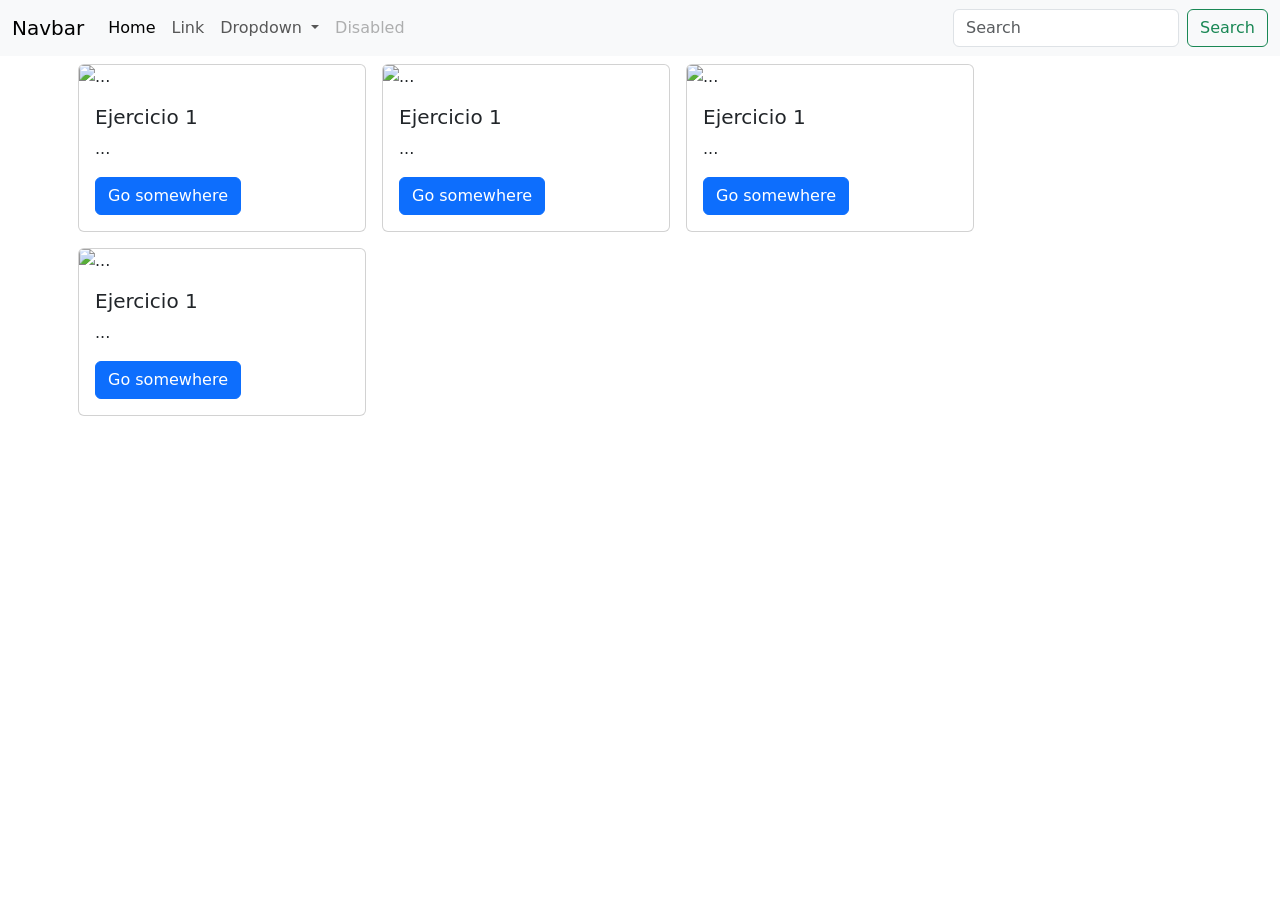
==== 02_condiciones_compuertas/index.html @ 354ea85e "new" ====
<!-- Inicio -->
<!DOCTYPE html>
<!-- Idioma -->
<html lang="es">

<!-- cabeza -->

<head>
    <meta charset="UTF-8">
    <meta name="viewport" content="width=device-width, initial-scale=1.0">
    <!-- Autor/a -->
    <meta name="Author" content="javierazapata@liceovvh.cl">
    <title>Document</title>
    <!-- Estilos CSS -->
    <link rel="stylesheet" href="static/css/style.css">
    <!-- Bootstrap -->
    <link href="https://cdn.jsdelivr.net/npm/bootstrap@5.3.8/dist/css/bootstrap.min.css" rel="stylesheet"
        integrity="sha384-sRIl4kxILFvY47J16cr9ZwB07vP4J8+LH7qKQnuqkuIAvNWLzeN8tE5YBujZqJLB" crossorigin="anonymous">
</head>

<body>

    <header>
        <nav class="navbar navbar-expand-lg bg-body-tertiary">
            <div class="container-fluid">
                <a class="navbar-brand" href="#">Navbar</a>
                <button class="navbar-toggler" type="button" data-bs-toggle="collapse"
                    data-bs-target="#navbarSupportedContent" aria-controls="navbarSupportedContent"
                    aria-expanded="false" aria-label="Toggle navigation">
                    <span class="navbar-toggler-icon"></span>
                </button>
                <div class="collapse navbar-collapse" id="navbarSupportedContent">
                    <ul class="navbar-nav me-auto mb-2 mb-lg-0">
                        <li class="nav-item">
                            <a class="nav-link active" aria-current="page" href="#">Home</a>
                        </li>
                        <li class="nav-item">
                            <a class="nav-link" href="#">Link</a>
                        </li>
                        <li class="nav-item dropdown">
                            <a class="nav-link dropdown-toggle" href="#" role="button" data-bs-toggle="dropdown"
                                aria-expanded="false">
                                Dropdown
                            </a>
                            <ul class="dropdown-menu">
                                <li><a class="dropdown-item" href="#">Action</a></li>
                                <li><a class="dropdown-item" href="#">Another action</a></li>
                                <li>
                                    <hr class="dropdown-divider">
                                </li>
                                <li><a class="dropdown-item" href="#">Something else here</a></li>
                            </ul>
                        </li>
                        <li class="nav-item">
                            <a class="nav-link disabled" aria-disabled="true">Disabled</a>
                        </li>
                    </ul>
                    <form class="d-flex" role="search">
                        <input class="form-control me-2" type="search" placeholder="Search" aria-label="Search" />
                        <button class="btn btn-outline-success" type="submit">Search</button>
                    </form>
                </div>
            </div>
        </nav>
    </header>

    <div class="container p-2 d-flex gap-3 flex-wrap">
        <div class="card" style="width: 18rem;">
            <img src="resources/images/WhatsApp Image 2026-03-03 at 11.40.43 AM (1).jpeg" class="card-img-top"
                alt="...">
            <div class="card-body">
                <h5 class="card-title">Ejercicio 1</h5>
                <p class="card-text">...</p>
                <a href="#" class="btn btn-primary" onclick="validarEdad()">Go somewhere</a>
            </div>
        </div>

        <div class="card" style="width: 18rem;">
            <img src="resources/images/WhatsApp Image 2026-03-03 at 11.40.43 AM (1).jpeg" class="card-img-top"
                alt="...">
            <div class="card-body">
                <h5 class="card-title">Ejercicio 1</h5>
                <p class="card-text">...</p>
                <a href="#" class="btn btn-primary" onclick="validarEdad()">Go somewhere</a>
            </div>
        </div>

        <div class="card" style="width: 18rem;">
            <img src="resources/images/WhatsApp Image 2026-03-03 at 11.40.43 AM (1).jpeg" class="card-img-top"
                alt="...">
            <div class="card-body">
                <h5 class="card-title">Ejercicio 1</h5>
                <p class="card-text">...</p>
                <a href="#" class="btn btn-primary" onclick="validarEdad()">Go somewhere</a>
            </div>
        </div>

        <div class="card" style="width: 18rem;">
            <img src="resources/images/WhatsApp Image 2026-03-03 at 11.40.43 AM (1).jpeg" class="card-img-top"
                alt="...">
            <div class="card-body">
                <h5 class="card-title">Ejercicio 1</h5>
                <p class="card-text">...</p>
                <a href="#" class="btn btn-primary" onclick="validarEdad()">Go somewhere</a>
            </div>
        </div>

    </div>

    <!-- JavaScript -->
    <script src="static/js/script.js"></script>
</body>

</html>
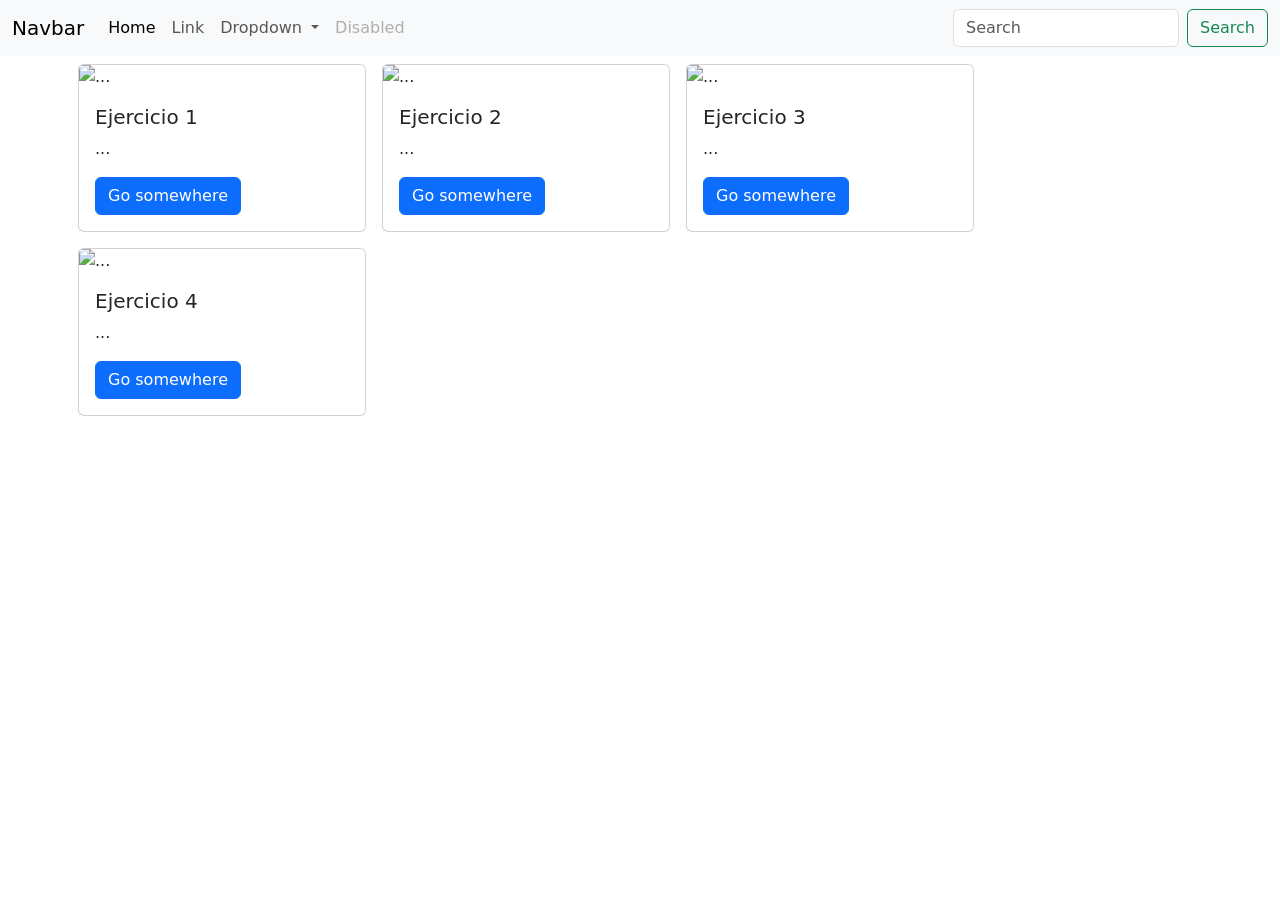
==== commit 86f6fbb1: "more" ====
--- a/02_condiciones_compuertas/index.html
+++ b/02_condiciones_compuertas/index.html
@@ -79,9 +79,9 @@
             <img src="resources/images/WhatsApp Image 2026-03-03 at 11.40.43 AM (1).jpeg" class="card-img-top"
                 alt="...">
             <div class="card-body">
-                <h5 class="card-title">Ejercicio 1</h5>
+                <h5 class="card-title">Ejercicio 2</h5>
                 <p class="card-text">...</p>
-                <a href="#" class="btn btn-primary" onclick="validarEdad()">Go somewhere</a>
+                <a href="#" class="btn btn-primary" onclick="filaEspera()">Go somewhere</a>
             </div>
         </div>
 
@@ -89,9 +89,9 @@
             <img src="resources/images/WhatsApp Image 2026-03-03 at 11.40.43 AM (1).jpeg" class="card-img-top"
                 alt="...">
             <div class="card-body">
-                <h5 class="card-title">Ejercicio 1</h5>
+                <h5 class="card-title">Ejercicio 3</h5>
                 <p class="card-text">...</p>
-                <a href="#" class="btn btn-primary" onclick="validarEdad()">Go somewhere</a>
+                <a href="#" class="btn btn-primary" onclick="">Go somewhere</a>
             </div>
         </div>
 
@@ -99,9 +99,9 @@
             <img src="resources/images/WhatsApp Image 2026-03-03 at 11.40.43 AM (1).jpeg" class="card-img-top"
                 alt="...">
             <div class="card-body">
-                <h5 class="card-title">Ejercicio 1</h5>
+                <h5 class="card-title">Ejercicio 4</h5>
                 <p class="card-text">...</p>
-                <a href="#" class="btn btn-primary" onclick="validarEdad()">Go somewhere</a>
+                <a href="#" class="btn btn-primary" onclick="">Go somewhere</a>
             </div>
         </div>
 
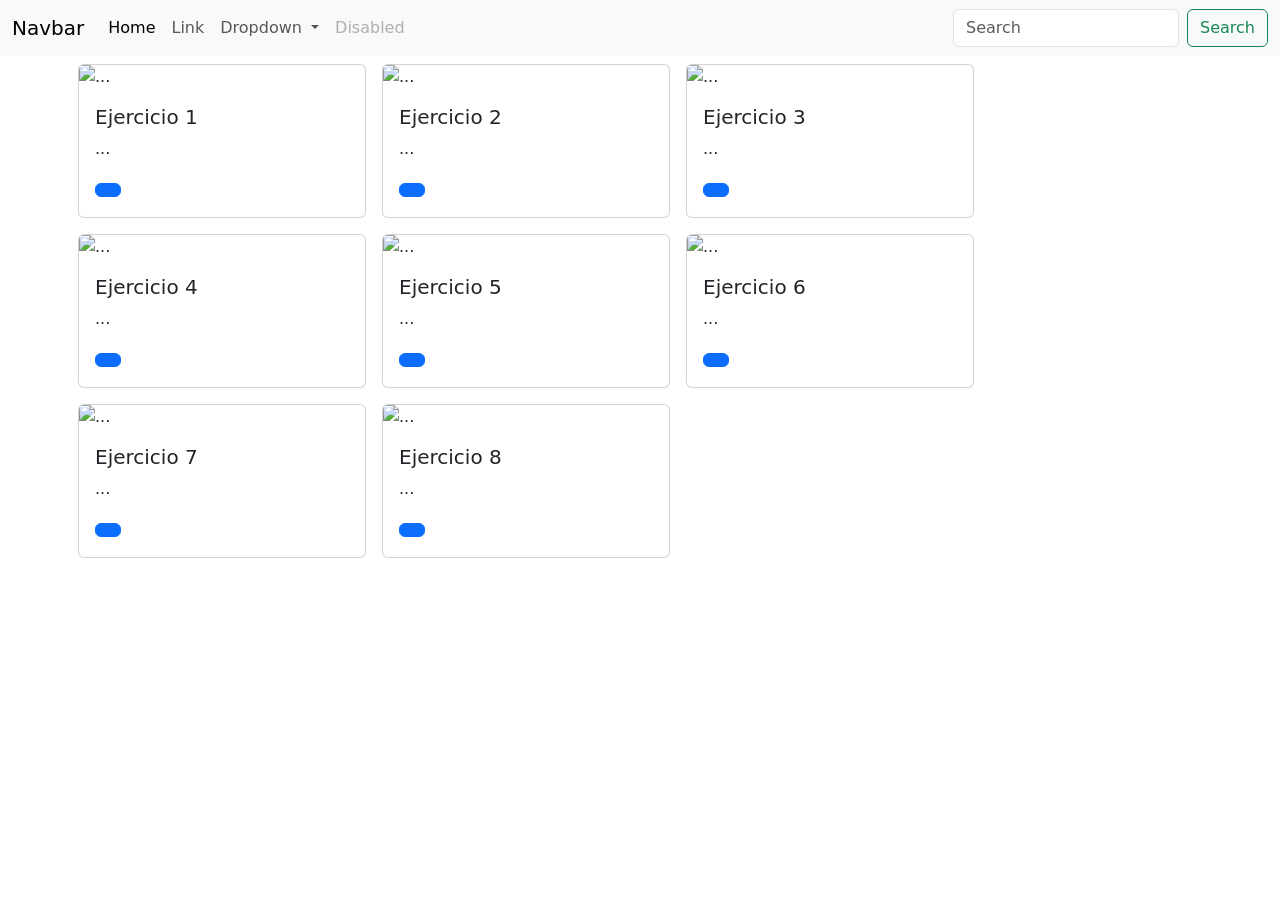
==== commit d206b4da: "a" ====
--- a/02_condiciones_compuertas/index.html
+++ b/02_condiciones_compuertas/index.html
@@ -71,7 +71,7 @@
             <div class="card-body">
                 <h5 class="card-title">Ejercicio 1</h5>
                 <p class="card-text">...</p>
-                <a href="#" class="btn btn-primary" onclick="validarEdad()">Go somewhere</a>
+                <a href="#" class="btn btn-primary" onclick="validarEdad()"></a>
             </div>
         </div>
 
@@ -81,7 +81,7 @@
             <div class="card-body">
                 <h5 class="card-title">Ejercicio 2</h5>
                 <p class="card-text">...</p>
-                <a href="#" class="btn btn-primary" onclick="filaEspera()">Go somewhere</a>
+                <a href="#" class="btn btn-primary" onclick="filaEspera()"></a>
             </div>
         </div>
 
@@ -91,7 +91,7 @@
             <div class="card-body">
                 <h5 class="card-title">Ejercicio 3</h5>
                 <p class="card-text">...</p>
-                <a href="#" class="btn btn-primary" onclick="">Go somewhere</a>
+                <a href="#" class="btn btn-primary" onclick="reordenarDatos()"></a>
             </div>
         </div>
 
@@ -101,7 +101,47 @@
             <div class="card-body">
                 <h5 class="card-title">Ejercicio 4</h5>
                 <p class="card-text">...</p>
-                <a href="#" class="btn btn-primary" onclick="">Go somewhere</a>
+                <a href="#" class="btn btn-primary" onclick="controlStock()"></a>
+            </div>
+        </div>
+
+        <div class="card" style="width: 18rem;">
+            <img src="resources/images/WhatsApp Image 2026-03-03 at 11.40.43 AM (1).jpeg" class="card-img-top"
+                alt="...">
+            <div class="card-body">
+                <h5 class="card-title">Ejercicio 5</h5>
+                <p class="card-text">...</p>
+                <a href="#" class="btn btn-primary" onclick="operarIntruso()"></a>
+            </div>
+        </div>
+
+        <div class="card" style="width: 18rem;">
+            <img src="resources/images/WhatsApp Image 2026-03-03 at 11.40.43 AM (1).jpeg" class="card-img-top"
+                alt="...">
+            <div class="card-body">
+                <h5 class="card-title">Ejercicio 6</h5>
+                <p class="card-text">...</p>
+                <a href="#" class="btn btn-primary" onclick="traducirAcciones()"></a>
+            </div>
+        </div>
+
+        <div class="card" style="width: 18rem;">
+            <img src="resources/images/WhatsApp Image 2026-03-03 at 11.40.43 AM (1).jpeg" class="card-img-top"
+                alt="...">
+            <div class="card-body">
+                <h5 class="card-title">Ejercicio 7</h5>
+                <p class="card-text">...</p>
+                <a href="#" class="btn btn-primary" onclick="CalificacionChile()"></a>
+            </div>
+        </div>
+
+        <div class="card" style="width: 18rem;">
+            <img src="resources/images/WhatsApp Image 2026-03-03 at 11.40.43 AM (1).jpeg" class="card-img-top"
+                alt="...">
+            <div class="card-body">
+                <h5 class="card-title">Ejercicio 8</h5>
+                <p class="card-text">...</p>
+                <a href="#" class="btn btn-primary" onclick=""></a>
             </div>
         </div>
 
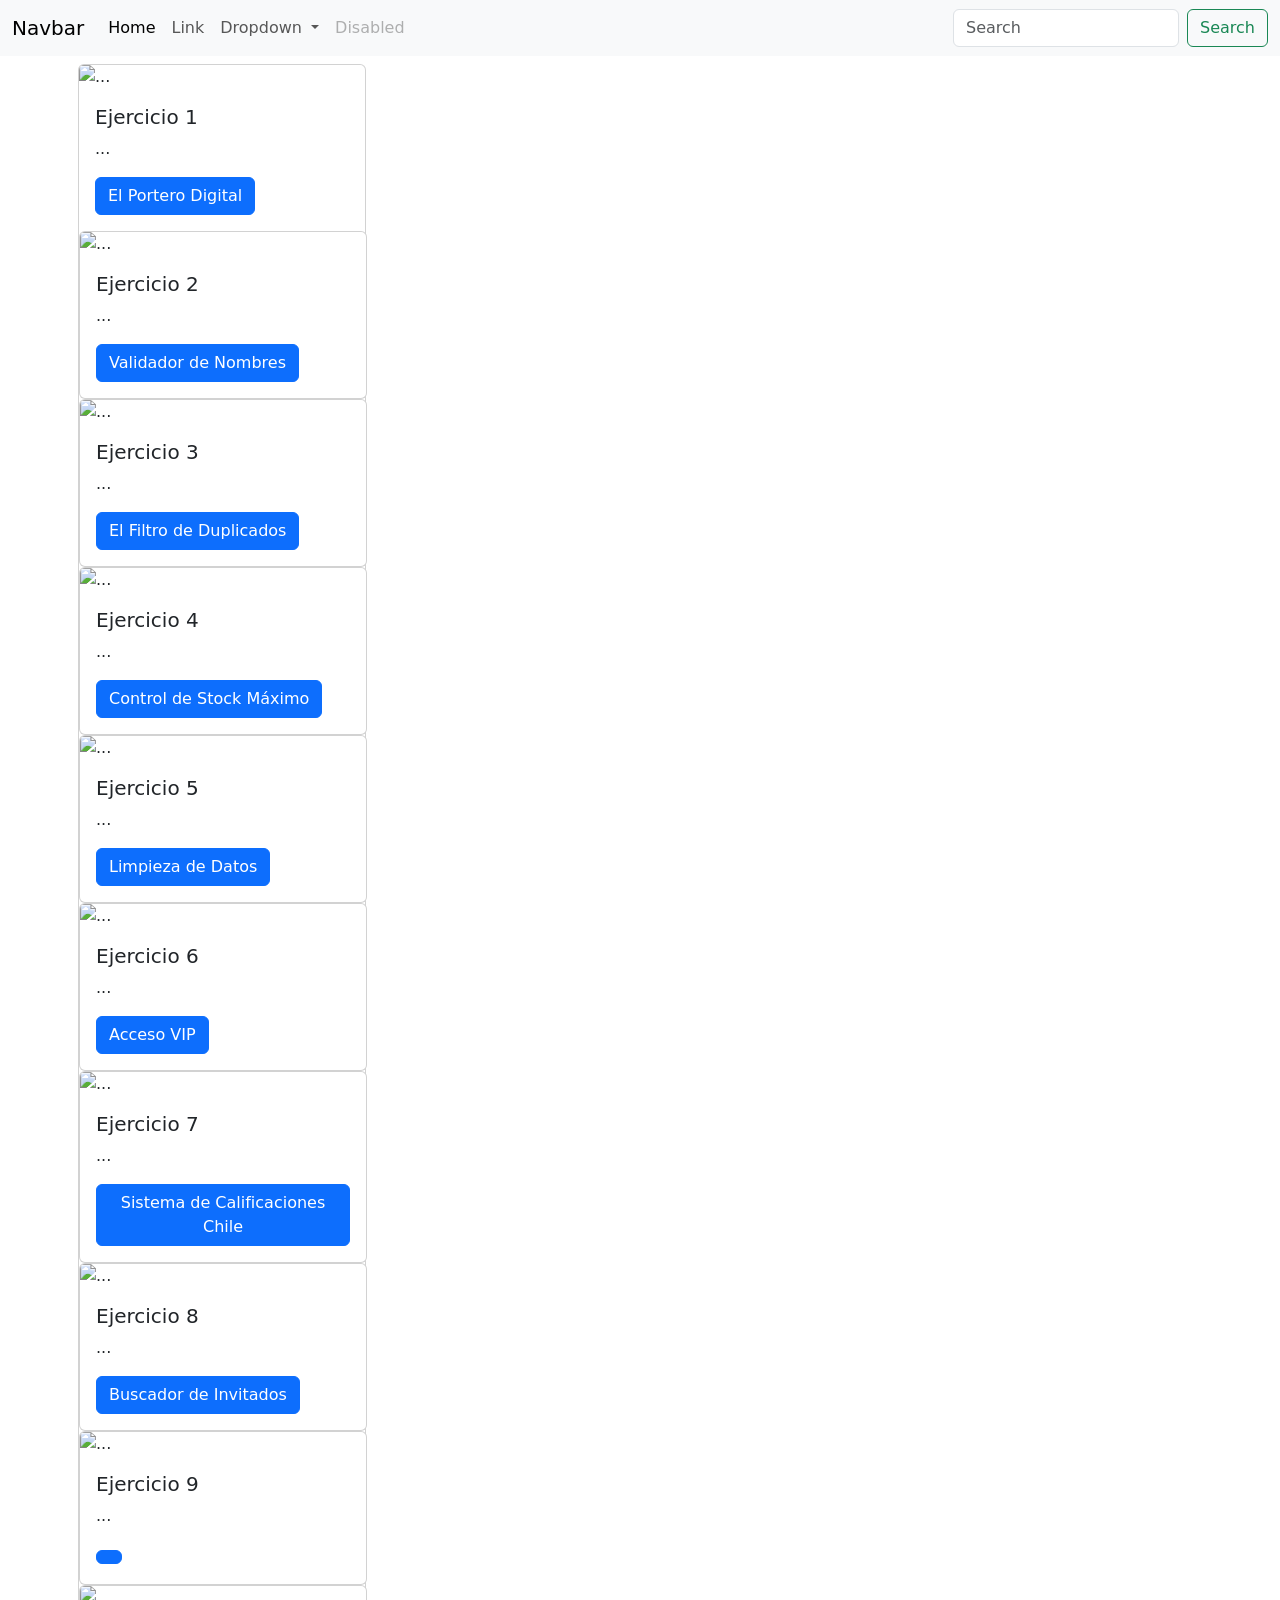
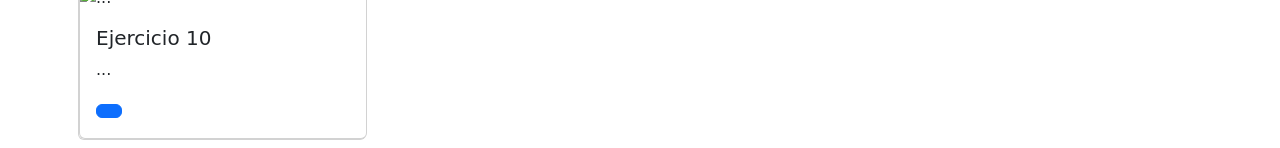
==== commit a8378d50: "fin" ====
--- a/02_condiciones_compuertas/index.html
+++ b/02_condiciones_compuertas/index.html
@@ -66,89 +66,101 @@
 
     <div class="container p-2 d-flex gap-3 flex-wrap">
         <div class="card" style="width: 18rem;">
-            <img src="resources/images/WhatsApp Image 2026-03-03 at 11.40.43 AM (1).jpeg" class="card-img-top"
-                alt="...">
-            <div class="card-body">
-                <h5 class="card-title">Ejercicio 1</h5>
-                <p class="card-text">...</p>
-                <a href="#" class="btn btn-primary" onclick="validarEdad()"></a>
+            <img src="." class="card-img-top" alt="...">
+
+            <div>
+                <div class="card-body">
+                    <h5 class="card-title">Ejercicio 1</h5>
+                    <p class="card-text">...</p>
+                    <a href="#" class="btn btn-primary" onclick="validarEdad()">El Portero Digital</a>
+                </div>
+            </div>
+
+            <div class="card" style="width: 18rem;">
+                <img src="." class="card-img-top" alt="...">
+                <div class="card-body">
+                    <h5 class="card-title">Ejercicio 2</h5>
+                    <p class="card-text">...</p>
+                    <a href="#" class="btn btn-primary" onclick="filaEspera()">Validador de Nombres</a>
+                </div>
+            </div>
+
+            <div class="card" style="width: 18rem;">
+                <img src="." class="card-img-top" alt="...">
+                <div class="card-body">
+                    <h5 class="card-title">Ejercicio 3</h5>
+                    <p class="card-text">...</p>
+                    <a href="#" class="btn btn-primary" onclick="reordenarDatos()">El Filtro de Duplicados</a>
+                </div>
+            </div>
+
+            <div class="card" style="width: 18rem;">
+                <img src="." class="card-img-top" alt="...">
+                <div class="card-body">
+                    <h5 class="card-title">Ejercicio 4</h5>
+                    <p class="card-text">...</p>
+                    <a href="#" class="btn btn-primary" onclick="controlStock()">Control de Stock Máximo</a>
+                </div>
+            </div>
+
+            <div class="card" style="width: 18rem;">
+                <img src="." class="card-img-top" alt="...">
+                <div class="card-body">
+                    <h5 class="card-title">Ejercicio 5</h5>
+                    <p class="card-text">...</p>
+                    <a href="#" class="btn btn-primary" onclick="operarIntruso()">Limpieza de Datos</a>
+                </div>
+            </div>
+
+            <div class="card" style="width: 18rem;">
+                <img src="." class="card-img-top" alt="...">
+                <div class="card-body">
+                    <h5 class="card-title">Ejercicio 6</h5>
+                    <p class="card-text">...</p>
+                    <a href="#" class="btn btn-primary" onclick="traducirAcciones()">Acceso VIP</a>
+                </div>
+            </div>
+
+            <div class="card" style="width: 18rem;">
+                <img src="." class="card-img-top" alt="...">
+                <div class="card-body">
+                    <h5 class="card-title">Ejercicio 7</h5>
+                    <p class="card-text">...</p>
+                    <a href="#" class="btn btn-primary" onclick="CalificacionChile()"> Sistema de Calificaciones
+                        Chile</a>
+                </div>
+            </div>
+
+            <div class="card" style="width: 18rem;">
+                <img src="." class="card-img-top" alt="...">
+                <div class="card-body">
+                    <h5 class="card-title">Ejercicio 8</h5>
+                    <p class="card-text">...</p>
+                    <a href="#" class="btn btn-primary" onclick="invitados()">Buscador de Invitados</a>
+                </div>
+            </div>
+
+            <div class="card" style="width: 18rem;">
+                <img src="." class="card-img-top" alt="...">
+                <div class="card-body">
+                    <h5 class="card-title">Ejercicio 9</h5>
+                    <p class="card-text">...</p>
+                    <a href="#" class="btn btn-primary" onclick="almacenMatrices()"></a>
+                </div>
+            </div>
+
+            <div class="card" style="width: 18rem;">
+                <img src="." class="card-img-top" alt="...">
+                <div class="card-body">
+                    <h5 class="card-title">Ejercicio 10</h5>
+                    <p class="card-text">...</p>
+                    <a href="#" class="btn btn-primary" onclick=""></a>
+                </div>
             </div>
         </div>
 
-        <div class="card" style="width: 18rem;">
-            <img src="resources/images/WhatsApp Image 2026-03-03 at 11.40.43 AM (1).jpeg" class="card-img-top"
-                alt="...">
-            <div class="card-body">
-                <h5 class="card-title">Ejercicio 2</h5>
-                <p class="card-text">...</p>
-                <a href="#" class="btn btn-primary" onclick="filaEspera()"></a>
-            </div>
-        </div>
-
-        <div class="card" style="width: 18rem;">
-            <img src="resources/images/WhatsApp Image 2026-03-03 at 11.40.43 AM (1).jpeg" class="card-img-top"
-                alt="...">
-            <div class="card-body">
-                <h5 class="card-title">Ejercicio 3</h5>
-                <p class="card-text">...</p>
-                <a href="#" class="btn btn-primary" onclick="reordenarDatos()"></a>
-            </div>
-        </div>
-
-        <div class="card" style="width: 18rem;">
-            <img src="resources/images/WhatsApp Image 2026-03-03 at 11.40.43 AM (1).jpeg" class="card-img-top"
-                alt="...">
-            <div class="card-body">
-                <h5 class="card-title">Ejercicio 4</h5>
-                <p class="card-text">...</p>
-                <a href="#" class="btn btn-primary" onclick="controlStock()"></a>
-            </div>
-        </div>
-
-        <div class="card" style="width: 18rem;">
-            <img src="resources/images/WhatsApp Image 2026-03-03 at 11.40.43 AM (1).jpeg" class="card-img-top"
-                alt="...">
-            <div class="card-body">
-                <h5 class="card-title">Ejercicio 5</h5>
-                <p class="card-text">...</p>
-                <a href="#" class="btn btn-primary" onclick="operarIntruso()"></a>
-            </div>
-        </div>
-
-        <div class="card" style="width: 18rem;">
-            <img src="resources/images/WhatsApp Image 2026-03-03 at 11.40.43 AM (1).jpeg" class="card-img-top"
-                alt="...">
-            <div class="card-body">
-                <h5 class="card-title">Ejercicio 6</h5>
-                <p class="card-text">...</p>
-                <a href="#" class="btn btn-primary" onclick="traducirAcciones()"></a>
-            </div>
-        </div>
-
-        <div class="card" style="width: 18rem;">
-            <img src="resources/images/WhatsApp Image 2026-03-03 at 11.40.43 AM (1).jpeg" class="card-img-top"
-                alt="...">
-            <div class="card-body">
-                <h5 class="card-title">Ejercicio 7</h5>
-                <p class="card-text">...</p>
-                <a href="#" class="btn btn-primary" onclick="CalificacionChile()"></a>
-            </div>
-        </div>
-
-        <div class="card" style="width: 18rem;">
-            <img src="resources/images/WhatsApp Image 2026-03-03 at 11.40.43 AM (1).jpeg" class="card-img-top"
-                alt="...">
-            <div class="card-body">
-                <h5 class="card-title">Ejercicio 8</h5>
-                <p class="card-text">...</p>
-                <a href="#" class="btn btn-primary" onclick=""></a>
-            </div>
-        </div>
-
-    </div>
-
-    <!-- JavaScript -->
-    <script src="static/js/script.js"></script>
+        <!-- JavaScript -->
+        <script src="static/js/script.js"></script>
 </body>
 
 </html>
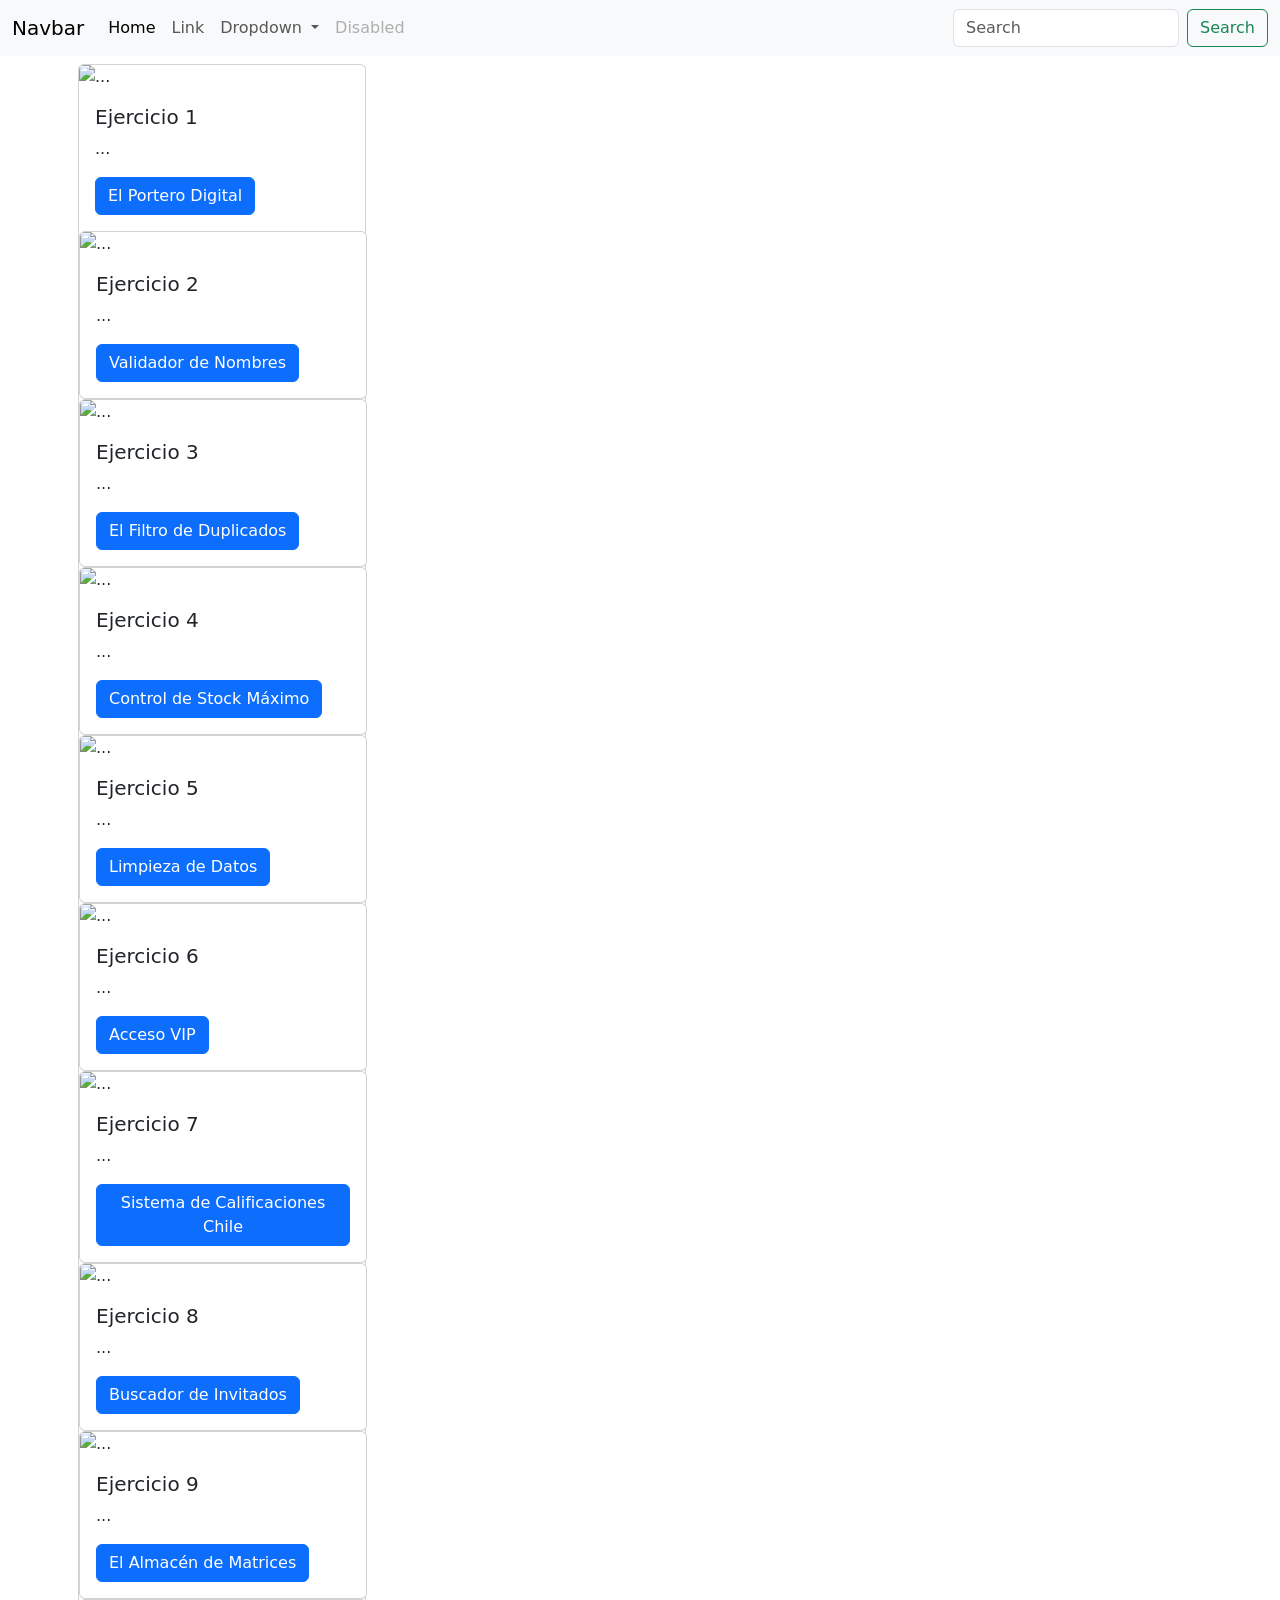
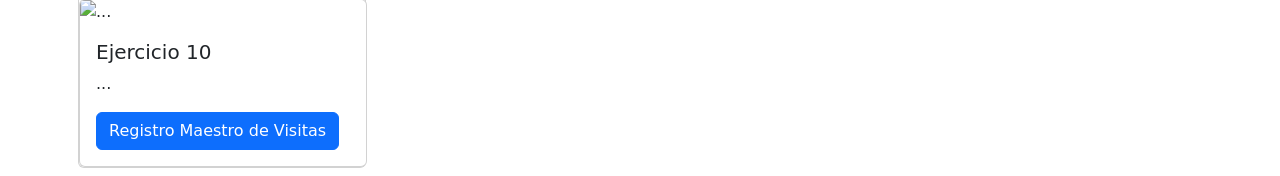
==== commit ec0f7773: "listo" ====
--- a/02_condiciones_compuertas/index.html
+++ b/02_condiciones_compuertas/index.html
@@ -145,7 +145,7 @@
                 <div class="card-body">
                     <h5 class="card-title">Ejercicio 9</h5>
                     <p class="card-text">...</p>
-                    <a href="#" class="btn btn-primary" onclick="almacenMatrices()"></a>
+                    <a href="#" class="btn btn-primary" onclick="almacenMatrices()">El Almacén de Matrices</a>
                 </div>
             </div>
 
@@ -154,7 +154,7 @@
                 <div class="card-body">
                     <h5 class="card-title">Ejercicio 10</h5>
                     <p class="card-text">...</p>
-                    <a href="#" class="btn btn-primary" onclick=""></a>
+                    <a href="#" class="btn btn-primary" onclick="ejercicio10()">Registro Maestro de Visitas</a>
                 </div>
             </div>
         </div>
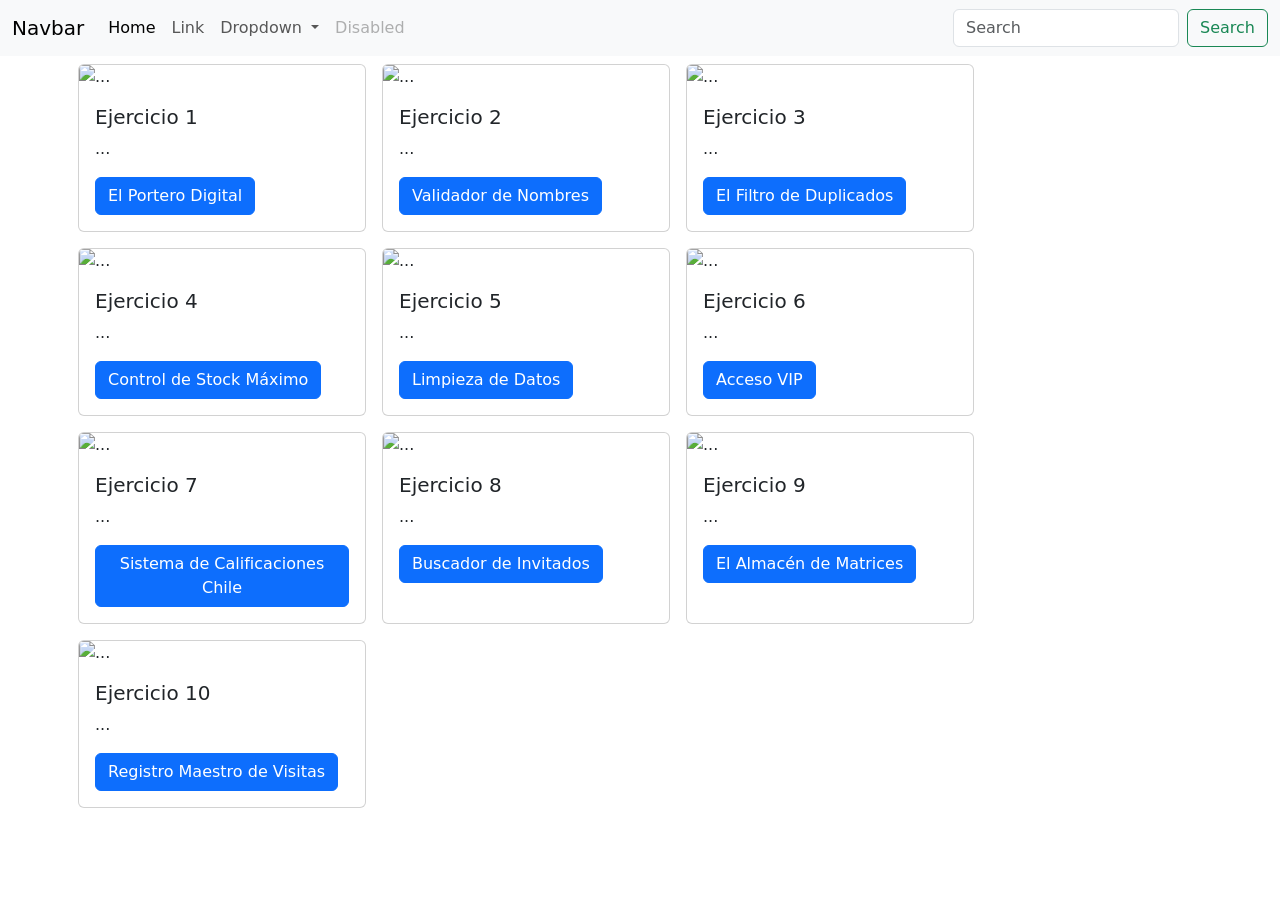
==== commit d6cada96: "a" ====
--- a/02_condiciones_compuertas/index.html
+++ b/02_condiciones_compuertas/index.html
@@ -67,100 +67,99 @@
     <div class="container p-2 d-flex gap-3 flex-wrap">
         <div class="card" style="width: 18rem;">
             <img src="." class="card-img-top" alt="...">
-
-            <div>
-                <div class="card-body">
-                    <h5 class="card-title">Ejercicio 1</h5>
-                    <p class="card-text">...</p>
-                    <a href="#" class="btn btn-primary" onclick="validarEdad()">El Portero Digital</a>
-                </div>
-            </div>
-
-            <div class="card" style="width: 18rem;">
-                <img src="." class="card-img-top" alt="...">
-                <div class="card-body">
-                    <h5 class="card-title">Ejercicio 2</h5>
-                    <p class="card-text">...</p>
-                    <a href="#" class="btn btn-primary" onclick="filaEspera()">Validador de Nombres</a>
-                </div>
-            </div>
-
-            <div class="card" style="width: 18rem;">
-                <img src="." class="card-img-top" alt="...">
-                <div class="card-body">
-                    <h5 class="card-title">Ejercicio 3</h5>
-                    <p class="card-text">...</p>
-                    <a href="#" class="btn btn-primary" onclick="reordenarDatos()">El Filtro de Duplicados</a>
-                </div>
-            </div>
-
-            <div class="card" style="width: 18rem;">
-                <img src="." class="card-img-top" alt="...">
-                <div class="card-body">
-                    <h5 class="card-title">Ejercicio 4</h5>
-                    <p class="card-text">...</p>
-                    <a href="#" class="btn btn-primary" onclick="controlStock()">Control de Stock Máximo</a>
-                </div>
-            </div>
-
-            <div class="card" style="width: 18rem;">
-                <img src="." class="card-img-top" alt="...">
-                <div class="card-body">
-                    <h5 class="card-title">Ejercicio 5</h5>
-                    <p class="card-text">...</p>
-                    <a href="#" class="btn btn-primary" onclick="operarIntruso()">Limpieza de Datos</a>
-                </div>
-            </div>
-
-            <div class="card" style="width: 18rem;">
-                <img src="." class="card-img-top" alt="...">
-                <div class="card-body">
-                    <h5 class="card-title">Ejercicio 6</h5>
-                    <p class="card-text">...</p>
-                    <a href="#" class="btn btn-primary" onclick="traducirAcciones()">Acceso VIP</a>
-                </div>
-            </div>
-
-            <div class="card" style="width: 18rem;">
-                <img src="." class="card-img-top" alt="...">
-                <div class="card-body">
-                    <h5 class="card-title">Ejercicio 7</h5>
-                    <p class="card-text">...</p>
-                    <a href="#" class="btn btn-primary" onclick="CalificacionChile()"> Sistema de Calificaciones
-                        Chile</a>
-                </div>
-            </div>
-
-            <div class="card" style="width: 18rem;">
-                <img src="." class="card-img-top" alt="...">
-                <div class="card-body">
-                    <h5 class="card-title">Ejercicio 8</h5>
-                    <p class="card-text">...</p>
-                    <a href="#" class="btn btn-primary" onclick="invitados()">Buscador de Invitados</a>
-                </div>
-            </div>
-
-            <div class="card" style="width: 18rem;">
-                <img src="." class="card-img-top" alt="...">
-                <div class="card-body">
-                    <h5 class="card-title">Ejercicio 9</h5>
-                    <p class="card-text">...</p>
-                    <a href="#" class="btn btn-primary" onclick="almacenMatrices()">El Almacén de Matrices</a>
-                </div>
-            </div>
-
-            <div class="card" style="width: 18rem;">
-                <img src="." class="card-img-top" alt="...">
-                <div class="card-body">
-                    <h5 class="card-title">Ejercicio 10</h5>
-                    <p class="card-text">...</p>
-                    <a href="#" class="btn btn-primary" onclick="ejercicio10()">Registro Maestro de Visitas</a>
-                </div>
+            <div class="card-body">
+                <h5 class="card-title">Ejercicio 1</h5>
+                <p class="card-text">...</p>
+                <a href="#" class="btn btn-primary" onclick="validarEdad()">El Portero Digital</a>
             </div>
         </div>
 
-        <!-- JavaScript -->
-        <script src="static/js/script.js"></script>
+        <div class="card" style="width: 18rem;">
+            <img src="." class="card-img-top" alt="...">
+            <div class="card-body">
+                <h5 class="card-title">Ejercicio 2</h5>
+                <p class="card-text">...</p>
+                <a href="#" class="btn btn-primary" onclick="filaEspera()">Validador de Nombres</a>
+            </div>
+        </div>
+
+        <div class="card" style="width: 18rem;">
+            <img src="." class="card-img-top" alt="...">
+            <div class="card-body">
+                <h5 class="card-title">Ejercicio 3</h5>
+                <p class="card-text">...</p>
+                <a href="#" class="btn btn-primary" onclick="reordenarDatos()">El Filtro de Duplicados</a>
+            </div>
+        </div>
+
+        <div class="card" style="width: 18rem;">
+            <img src="." class="card-img-top" alt="...">
+            <div class="card-body">
+                <h5 class="card-title">Ejercicio 4</h5>
+                <p class="card-text">...</p>
+                <a href="#" class="btn btn-primary" onclick="controlStock()">Control de Stock Máximo</a>
+            </div>
+        </div>
+
+        <div class="card" style="width: 18rem;">
+            <img src="." class="card-img-top" alt="...">
+            <div class="card-body">
+                <h5 class="card-title">Ejercicio 5</h5>
+                <p class="card-text">...</p>
+                <a href="#" class="btn btn-primary" onclick="operarIntruso()">Limpieza de Datos</a>
+            </div>
+        </div>
+
+        <div class="card" style="width: 18rem;">
+            <img src="." class="card-img-top" alt="...">
+            <div class="card-body">
+                <h5 class="card-title">Ejercicio 6</h5>
+                <p class="card-text">...</p>
+                <a href="#" class="btn btn-primary" onclick="traducirAcciones()">Acceso VIP</a>
+            </div>
+        </div>
+
+        <div class="card" style="width: 18rem;">
+            <img src="." class="card-img-top" alt="...">
+            <div class="card-body">
+                <h5 class="card-title">Ejercicio 7</h5>
+                <p class="card-text">...</p>
+                <a href="#" class="btn btn-primary" onclick="CalificacionChile()"> Sistema de Calificaciones
+                    Chile</a>
+            </div>
+        </div>
+
+        <div class="card" style="width: 18rem;">
+            <img src="." class="card-img-top" alt="...">
+            <div class="card-body">
+                <h5 class="card-title">Ejercicio 8</h5>
+                <p class="card-text">...</p>
+                <a href="#" class="btn btn-primary" onclick="invitados()">Buscador de Invitados</a>
+            </div>
+        </div>
+
+        <div class="card" style="width: 18rem;">
+            <img src="." class="card-img-top" alt="...">
+            <div class="card-body">
+                <h5 class="card-title">Ejercicio 9</h5>
+                <p class="card-text">...</p>
+                <a href="#" class="btn btn-primary" onclick="almacenMatrices()">El Almacén de Matrices</a>
+            </div>
+        </div>
+
+        <div class="card" style="width: 18rem;">
+            <img src="." class="card-img-top" alt="...">
+            <div class="card-body">
+                <h5 class="card-title">Ejercicio 10</h5>
+                <p class="card-text">...</p>
+                <a href="#" class="btn btn-primary" onclick="ejercicio10()">Registro Maestro de Visitas</a>
+            </div>
+        </div>
+
+    </div>
+
+    <!-- JavaScript -->
+    <script src="static/js/script.js"></script>
 </body>
 
 </html>
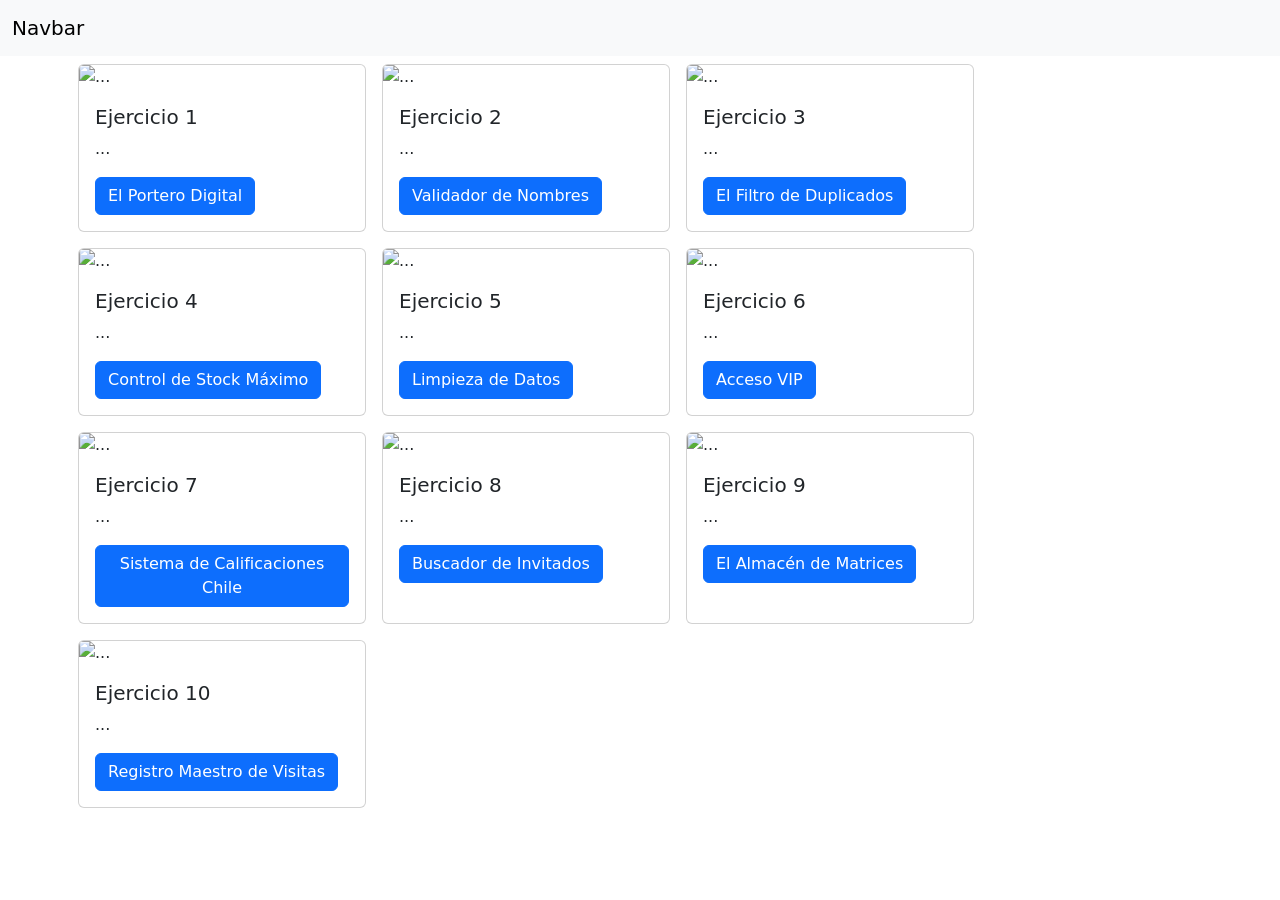
==== commit 8a56c1c8: "ff" ====
--- a/02_condiciones_compuertas/index.html
+++ b/02_condiciones_compuertas/index.html
@@ -10,7 +10,7 @@
     <meta name="viewport" content="width=device-width, initial-scale=1.0">
     <!-- Autor/a -->
     <meta name="Author" content="javierazapata@liceovvh.cl">
-    <title>Document</title>
+    <title>Bucle for</title>
     <!-- Estilos CSS -->
     <link rel="stylesheet" href="static/css/style.css">
     <!-- Bootstrap -->
@@ -29,37 +29,6 @@
                     aria-expanded="false" aria-label="Toggle navigation">
                     <span class="navbar-toggler-icon"></span>
                 </button>
-                <div class="collapse navbar-collapse" id="navbarSupportedContent">
-                    <ul class="navbar-nav me-auto mb-2 mb-lg-0">
-                        <li class="nav-item">
-                            <a class="nav-link active" aria-current="page" href="#">Home</a>
-                        </li>
-                        <li class="nav-item">
-                            <a class="nav-link" href="#">Link</a>
-                        </li>
-                        <li class="nav-item dropdown">
-                            <a class="nav-link dropdown-toggle" href="#" role="button" data-bs-toggle="dropdown"
-                                aria-expanded="false">
-                                Dropdown
-                            </a>
-                            <ul class="dropdown-menu">
-                                <li><a class="dropdown-item" href="#">Action</a></li>
-                                <li><a class="dropdown-item" href="#">Another action</a></li>
-                                <li>
-                                    <hr class="dropdown-divider">
-                                </li>
-                                <li><a class="dropdown-item" href="#">Something else here</a></li>
-                            </ul>
-                        </li>
-                        <li class="nav-item">
-                            <a class="nav-link disabled" aria-disabled="true">Disabled</a>
-                        </li>
-                    </ul>
-                    <form class="d-flex" role="search">
-                        <input class="form-control me-2" type="search" placeholder="Search" aria-label="Search" />
-                        <button class="btn btn-outline-success" type="submit">Search</button>
-                    </form>
-                </div>
             </div>
         </nav>
     </header>
